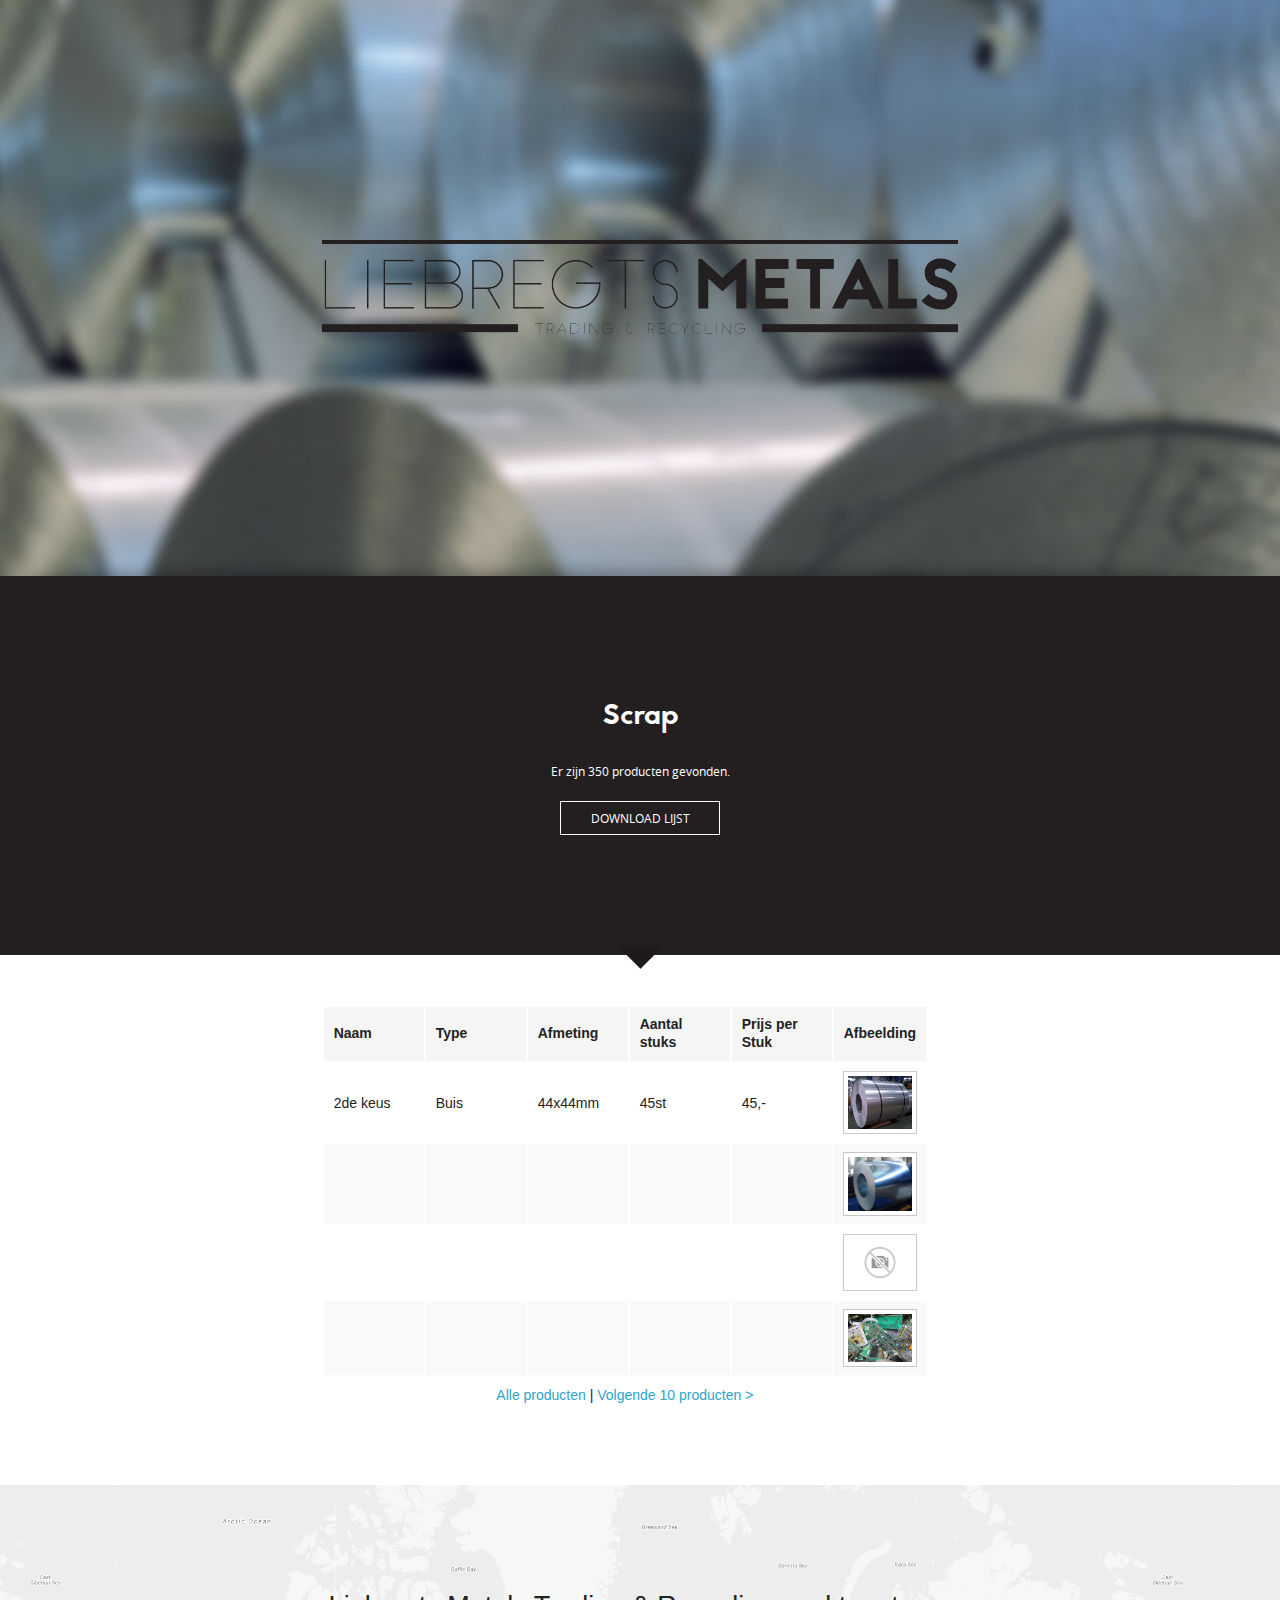
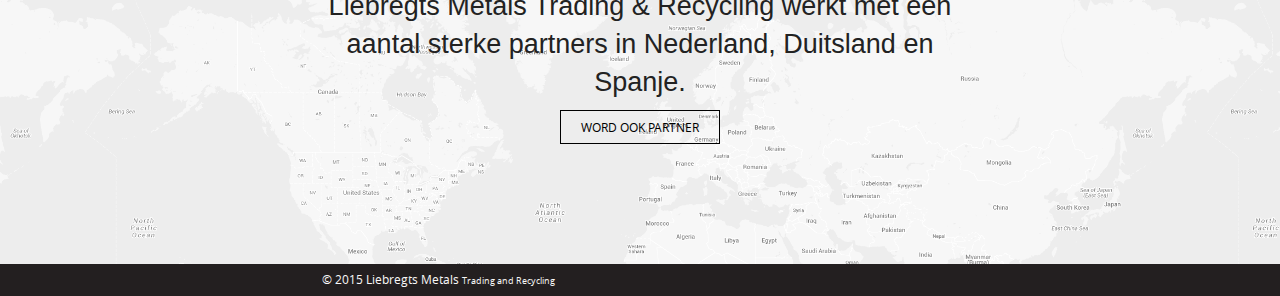
==== product.html @ 6880a7b4 "Update website! Changed some layout settings and added a new page." ====
<!doctype html>
<html class="no-js" lang="en">
<head>
<meta charset="utf-8" />
<meta name="viewport" content="width=device-width, initial-scale=1.0" />
<!--[if IE]><link rel="shortcut icon" href="img/lm32.ico"><![endif]-->

<!-- Firefox, Chrome, Safari, IE 11+ and Opera. 196x196 pixels in size. -->
<link rel="icon" href="img/lm192.ico">

<title>Liebregts Metals Trading & Recylcing</title>
<link rel="stylesheet" href="css/foundation.css" />
<link rel="stylesheet" href="css/screen.css" />
<script src="js/vendor/modernizr.js"></script>
</head>
<body>
<header id="header" class="divider-inside-bottom">
  <div class="row">
    <div class="large-8 medium-8 small-10 small-centered columns logo">
      <header> <img src="img/LiebregtsLogo.png" alt="Liebregts Metals trading and recycling" /> </header>
    </div>
  </div>
</header>

<section id="info">
    <div class="row">
        <div class="large-8 medium-8 small-10 small-centered columns">
            <article class="text100 text-center">
                <header>
                    <h2>Scrap</h2>
                    <p>Er zijn 350 producten gevonden.</p>
                    <a href="#contact" class="button ghost">Download lijst</a>
                </header>
            </article>
        </div>
    </div>
</section>

<section id="products">
  <div class="arrow_minfo"> <img src="img/arrow_info.png" alt="Contact Dropdown"> </div>

    <!-- main content goes here -->
 <div class="row">
    <div class="large-8 medium-8 small-10 small-centered columns">
        <table>
        <thead>
            <tr>
                <th width="100">Naam</th>
                <th width="100">Type</th>
                <th width="100">Afmeting</th>
                <th width="100">Aantal stuks</th>
                <th width="100">Prijs per Stuk</th>
                <th width="80">Afbeelding</th>
            </tr>
        </thead>
            <tbody>
                <tr>
                  <td>2de keus</td>
                  <td>Buis</td>
                  <td>44x44mm</td>
                  <td>45st</td>
                  <td>45,-</td>
                  <td><a class="th" href="img/products/DX51DZ.jpg"><img src="img/products/DX51DZ.jpg"></a></td>
                </tr>
                <tr>
                  <td></td>
                  <td></td>
                  <td></td>
                  <td></td>
                  <td></td>
                  <td><a class="th" href="img/products/dx51dz1.jpg"><img src="img/products/dx51dz1.jpg"></a></td>
                </tr>
                <tr>
                  <td></td>
                  <td></td>
                  <td></td>
                  <td></td>
                  <td></td>
                  <td><a class="th" href="img/no_image.png"><img src="img/products/no_image.png"></a></td>
                </tr>
                <tr>
                  <td></td>
                  <td></td>
                  <td></td>
                  <td></td>
                  <td></td>
                  <td><a class="th" href="img/cat_scrap.jpg"><img src="img/cat_scrap.jpg"></a></td>
                </tr>
            </tbody>
            <tbody>
                <tr>
                    <td class=" text-center" colspan="6"><a href="#">Alle producten</a> | <a href="#">Volgende 10 producten ></a></td>
                </tr>
            </tbody>
        </table>  
    </div>
  </div>

</section>

<section id="partner" style="background-image: url('img/partner_bg.png');">

  <div class="row">
    <div class="large-8 medium-8 small-10 small-centered columns">
            <article class="text100 text-center">
                <h3>Liebregts Metals Trading & Recycling werkt met een aantal sterke partners in Nederland, Duitsland en Spanje.</h3>
			<a href="#" class="button ghost">Word ook partner</a>
            </article>
    </div>
  </div>
</section>

<footer id="footer">
	<div class="row">
        <div class="large-8 medium-8 small-10 small-centered columns">
			<p>© 2015 Liebregts Metals <small>Trading and Recycling</small></p>
        </div>
    </div>
</footer>
<script src="js/vendor/jquery.js"></script>
<script src="js/foundation.min.js"></script>
<script>
      $(document).foundation();
	  
/*	  $(window).scroll(function() {
			if ($(this).scrollTop() > 1){  
				$('header').addClass("sticky");
			}
			else{
				$('header').removeClass("sticky");
			}
		});*/
</script>

<script type="text/javascript">

$(document).ready(function() {
$(function(){
        $('#contactForm').submit(function(e){

            // Stop the form actually posting
            e.preventDefault();
			
			var formData = {
				user_firstname: $("[name='firstname']").val(),
                user_surname: $("[name='surname']").val(),
                user_email: $("[name='email']").val(),
                user_company: $("[name='company']").val(),
                user_phone: $("[name='phone']").val(),
                user_message: $("[name='message']").val()
				}; //Array 
 
			$.ajax({
				url : "php/contact-form.php",
				type: "POST",
				data : formData,
				success: function(data, textStatus, jqXHR)
				{
					$("#contactForm :input").attr("disabled", true);
					$("#submit_btn").html('Sended');
					console.log(textStatus);
					console.log(jqXHR);
				},
				error: function (jqXHR, textStatus, errorThrown)
				{
					console.log(errorThrown);
				}
			});

        });
    });
});
</script>
</body>
</html>
---- css/screen.css ----
/* FONTS */
@font-face {
    font-family: 'open_sansregular';
    src: url('font/opensans-regular-webfont.eot');
    src: url('font/opensans-regular-webfont.eot?#iefix') format('embedded-opentype'),
         url('font/opensans-regular-webfont.woff2') format('woff2'),
         url('font/opensans-regular-webfont.woff') format('woff'),
         url('font/opensans-regular-webfont.ttf') format('truetype'),
         url('font/opensans-regular-webfont.svg#open_sansregular') format('svg');
    font-weight: normal;
    font-style: normal;
}
@font-face {
    font-family: 'jaapokki_regular';
    src: url('font/jaapokki-regular.eot');
    src: url('font/jaapokki-regular.eot?#iefix') format('embedded-opentype'),
         url('font/jaapokki-regular.woff') format('woff'),
         url('font/jaapokki-regular.ttf') format('truetype'),
         url('font/jaapokki-regular.svg#jaapokki-regular') format('svg');
    font-weight: normal;
    font-style: normal;
}
h1{
}

h2{
    font-family: 'jaapokki_regular';
    font-weight: normal;
    font-style: normal;
	font-size: 30px;
	padding: 1rem 0;
}
p{
    font-family: 'open_sansregular';
    font-weight: normal;
    font-style: normal;
	font-size: 12px;
}
label, small{
    font-family: 'open_sansregular';
    font-weight: normal;
    font-style: normal;
	font-size: 9px;
}

/* HEADER */
#header{
	position: relative;
	width: 100%;
	padding: 15rem 0;
	background: url(../img/headerbg.jpg) no-repeat center center fixed; 
	-webkit-background-size: cover;
	-moz-background-size: cover;
	-o-background-size: cover;
	background-size: cover;
}

.icons{
	width: 5rem;
	height: auto;

}

/*#header .logo{
	position: relative;
	top: 15rem;
}*/

/*
#header{
	
	// set animation
	-webkit-transition: all 0.4s ease;
	transition: all 0.4s ease;
}

#header.sticky {
	padding: 1rem;
	height: 8rem!important; 
}
*/

/* ARROW */
#arrowdown{
	width: 20px; 
	height: 20px;
	
	border-left: 20px solid transparent;
	border-right: 20px solid transparent;
	border-top: 20px solid #f00;
	
	margin: 0 auto;
	
}

/* Columns */
.column-3{
    -webkit-column-count: 3; /* Chrome, Safari, Opera */
    -moz-column-count: 3; /* Firefox */
    column-count: 3;
    -webkit-column-gap: 1.5rem; /* Chrome, Safari, Opera */
    -moz-column-gap: 1.5rem; /* Firefox */
    column-gap: 1.5rem;
    -webkit-column-span: all; /* Chrome, Safari, Opera */
    text-align: justify;
    text-justify: auto;
}
.column-3 p{
	padding-bottom: 10px;
}
.ghost{
	font-family: 'open_sansregular';
	text-transform: uppercase;
	font-weight: normal;
	font-style: normal;
	font-size: 12px;
	
	display: inline-block;
	width: 10rem;
	padding: 8px;
	color: #fff;
	border: 1px solid #fff;
	text-align: center;
	outline: none;
	text-decoration: none;
	background: none;
}

.ghost:hover,
.ghost:active {
  background-color: #fff;
  color: #000;
}

.navGhost{
	font-family: 'open_sansregular';
	text-transform: uppercase;
	font-weight: normal;
	font-style: normal;
	font-size: 12px;
	
	display: inline-block;
	width: 5rem;
	padding: 4px;
	color: #fff;
	border: 1px solid #fff;
	text-align: center;
	outline: none;
	text-decoration: none;
	background: none;
}

.navGhost:hover,
.navGhost:active {
  background-color: #fff;
  color: #000;
}

/* INFO */
#info{
	position: relative;
	width: 100%;
	color: #ffffff;
	background-color: #231f20;
}
#info h2{
	color: #ffffff;
}

/* TRADE */
#trade{
	position: relative;
}

.category { 
	position: relative; 
	width: 200px; /* for IE 6 */
	height: 400px;
	overflow: hidden;
	background-size: cover;
}

.category h2 { 
	position: absolute; 
	bottom: 100px; 
	left: 0; 
	width: 100%;
	text-align:center;
}

.category h2 a{
	font-size: 12px;
	margin-top: 10px;
	width: 80%;
}

.category h2 span {
   color: white;
   letter-spacing: -1px; 
   padding: 5px;
}

#trade ul li label{
    font-family: 'jaapokki_regular';
    font-weight: normal;
    font-style: normal;
	font-size: 30px;
	padding: 1rem 0;
	color: #ffffff;
	text-align:center;
	overflow: hidden;
	background-size: cover;
}

#trade .has-submenu{
	background-size: cover;
}
#trade .category-menu{
	color: #ffffff;
	text-align:center;
	padding: 3rem 0;
}
#trade .category-menu span{
    font-family: 'jaapokki_regular';
    font-weight: normal;
    font-style: normal;
	font-size: 1.2rem;
}

/* AGENCY */
#agency{
	position: relative;
	background-color: #eeeeee;
}

#agency .ghost{
	color: #000;
	border: 1px solid #000;
}

#agency .ghost:hover,
#agency .ghost:active {
  background-color: #000;
  color: #fff;
}

/* RECYCLING */
#recycling{
	position: relative;
}

#recycling .ghost{
	color: #000;
	border: 1px solid #000;
}

#recycling .ghost:hover,
#recycling .ghost:active {
  background-color: #000;
  color: #fff;
}


/* PARTNER */
#partner{
	position: relative;
	background-color: #ededed;
    overflow: hidden;
    background-size: cover;
}

#partner .ghost{
	color: #000;
	border: 1px solid #000;
}

#partner .ghost:hover,
#partner .ghost:active {
  background-color: #000;
  color: #fff;
}

/* CONTACT */
#contact{
	position: relative;
	background-color: #f8f7f7;
	padding: 50px 0;
}
.contactbtn{
	text-align: center;
}
.contactbtn2{
	text-align: center;
	width:100%;
	position: absolute;
	top: -11px;
}

#contact .ghost{
	color: #000;
	border: 1px solid #000;
}

#contact .ghost:hover,
#contact .ghost:active {
  background-color: #000;
  color: #fff;
}

/* FOOTER */
footer{
	height: 2rem;
	background-color: #231f20;
}
footer p{
	color: #f8f7f7;
	padding: 0;
	margin: 0.5em 0 0 0;
}

/* PRODUCTS */
#products{
	position: relative;
	background-color: #fff;
	padding: 50px 0;
}

#products table{
	border: none;
}
#products table .productPic{
	position: relative; 
	width: 80px; /* for IE 6 */
	height: 80px;
	overflow: hidden;
	background-size: cover;
    background-position: center; 
}

/* HACKS */

.fullWidth {
   width: 100%;
   margin-left: auto;
   margin-right: auto;
   max-width: initial;
}

.arrow_minfo{
	text-align: center;
	width:100%;
	position: absolute;
	top: -11px;
}

.text100{
	padding: 100px 0;
}

.divider-inside-bottom {
  position:relative;
  overflow:hidden; 
  border-bottom:1px solid #231f20; 
}
.divider-inside-bottom:before {
  content: ""; 
  position:absolute; 
  z-index: 1; 
  width:96%;  
  bottom: -10px; 
  height: 10px; 
  left: 2%; 
  border-radius: 100px / 5px; 
  box-shadow:0 0 18px rgba(0,0,0,0.6); 
}

.right-off-canvas-menu a{
	font-family: 'open_sansregular';
	font-weight: normal;
	font-style: normal;
	font-size: 12px;
}
.filter{
    background-color: #444444;
}
.right-submenu .info li{
	padding: 0.1rem 0.9375rem;	
	color: #231f20;
	font-family: 'open_sansregular';
	font-weight: normal;
	font-style: normal;
	font-size: 12px;
	border-bottom: none;
	margin: 0;
	/*border-top: 1px solid #5e5e5e;*/
}
.right-submenu .infoLabel{
	font-weight: bold;
	font-size: 14px;
	text-transform: uppercase;
}
.right-submenu .info li:nth-child(odd) {
	background-color: #eeeeee;
}
.right-submenu .info li:nth-child(even) {
    background-color: #f8f7f7;
}
li .infoProd{
    background-color: #f8f7f7;
}
#drop li a{
    color: #231f20;
}
#drop li a:hover{
    background-color: #f8f7f7;
}

.sub-nav{
    margin: 0 auto !important;
    width: -webkit-fit-content;
       width: -moz-fit-content;
            width: fit-content;
    }
.sub-nav a{
	padding: 0!important;
}
.magellan-nav {
  right: 0;
}
.sub-nav dt.active a, .sub-nav dd.active a, .sub-nav li.active a{
background-color: #000;
}
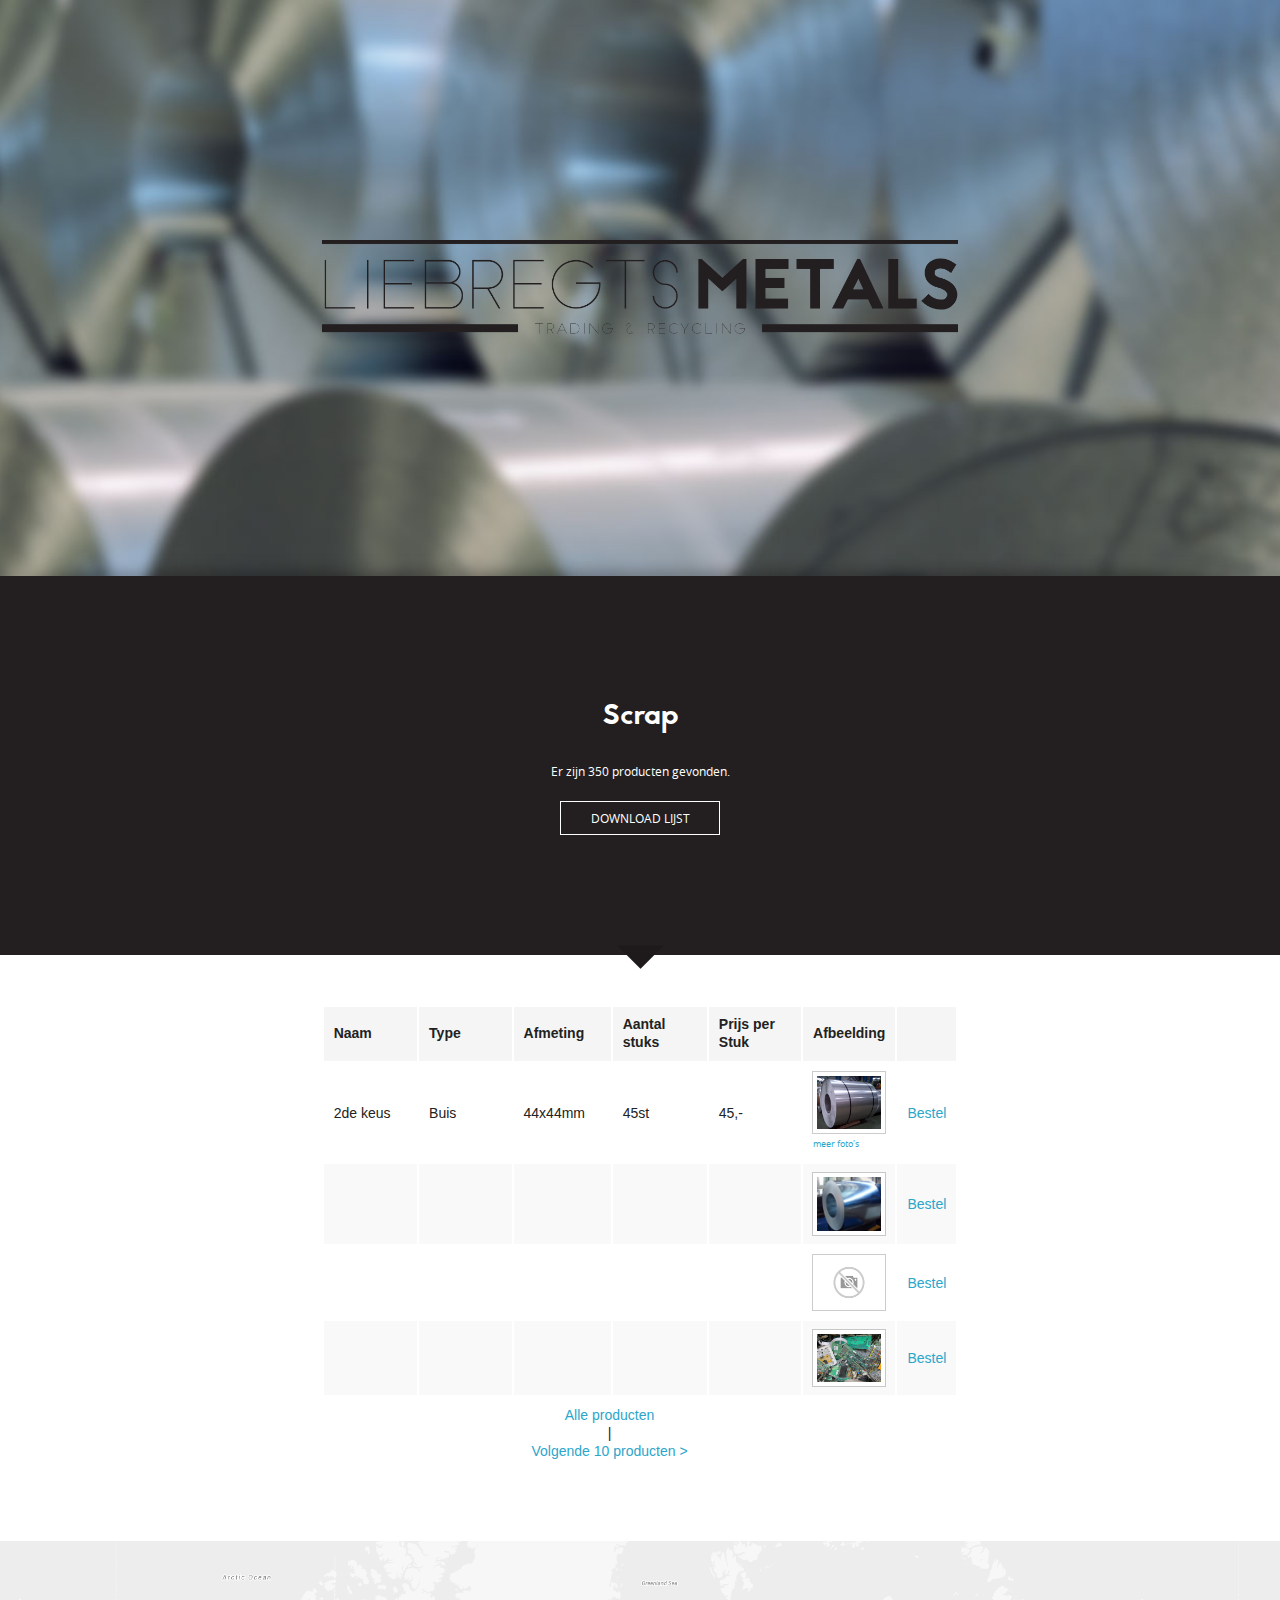
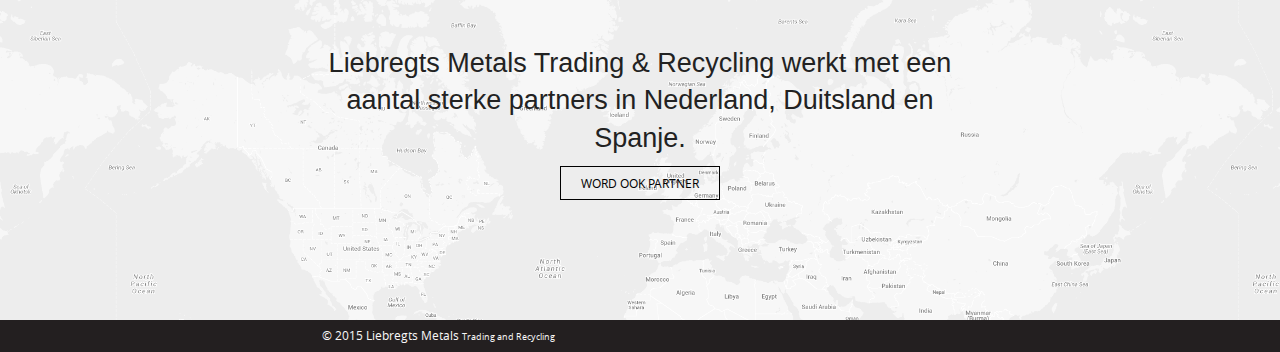
==== commit 56c93836: "Productlijst aangepast en menu toegevoegd." ====
--- a/product.html
+++ b/product.html
@@ -51,6 +51,7 @@
                 <th width="100">Aantal stuks</th>
                 <th width="100">Prijs per Stuk</th>
                 <th width="80">Afbeelding</th>
+                <th></th>
             </tr>
         </thead>
             <tbody>
@@ -60,7 +61,8 @@
                   <td>44x44mm</td>
                   <td>45st</td>
                   <td>45,-</td>
-                  <td><a class="th" href="img/products/DX51DZ.jpg"><img src="img/products/DX51DZ.jpg"></a></td>
+                  <td><a class="th" href="img/products/DX51DZ.jpg"><img src="img/products/DX51DZ.jpg"></a><a href="#LinkNaarDropBox"><small>meer foto's</small></a></td>
+                  <td><a href="">Bestel</a></td>
                 </tr>
                 <tr>
                   <td></td>
@@ -69,6 +71,7 @@
                   <td></td>
                   <td></td>
                   <td><a class="th" href="img/products/dx51dz1.jpg"><img src="img/products/dx51dz1.jpg"></a></td>
+                  <td><a href="">Bestel</a></td>
                 </tr>
                 <tr>
                   <td></td>
@@ -77,6 +80,7 @@
                   <td></td>
                   <td></td>
                   <td><a class="th" href="img/no_image.png"><img src="img/products/no_image.png"></a></td>
+                  <td><a href="">Bestel</a></td>
                 </tr>
                 <tr>
                   <td></td>
@@ -85,6 +89,7 @@
                   <td></td>
                   <td></td>
                   <td><a class="th" href="img/cat_scrap.jpg"><img src="img/cat_scrap.jpg"></a></td>
+                  <td><a href="">Bestel</a></td>
                 </tr>
             </tbody>
             <tbody>
--- a/css/screen.css
+++ b/css/screen.css
@@ -336,6 +336,11 @@
 	background-size: cover;
     background-position: center; 
 }
+#products table tr a {
+    display:block;
+    height:100%;
+    width:100%;
+}
 
 /* HACKS */
 
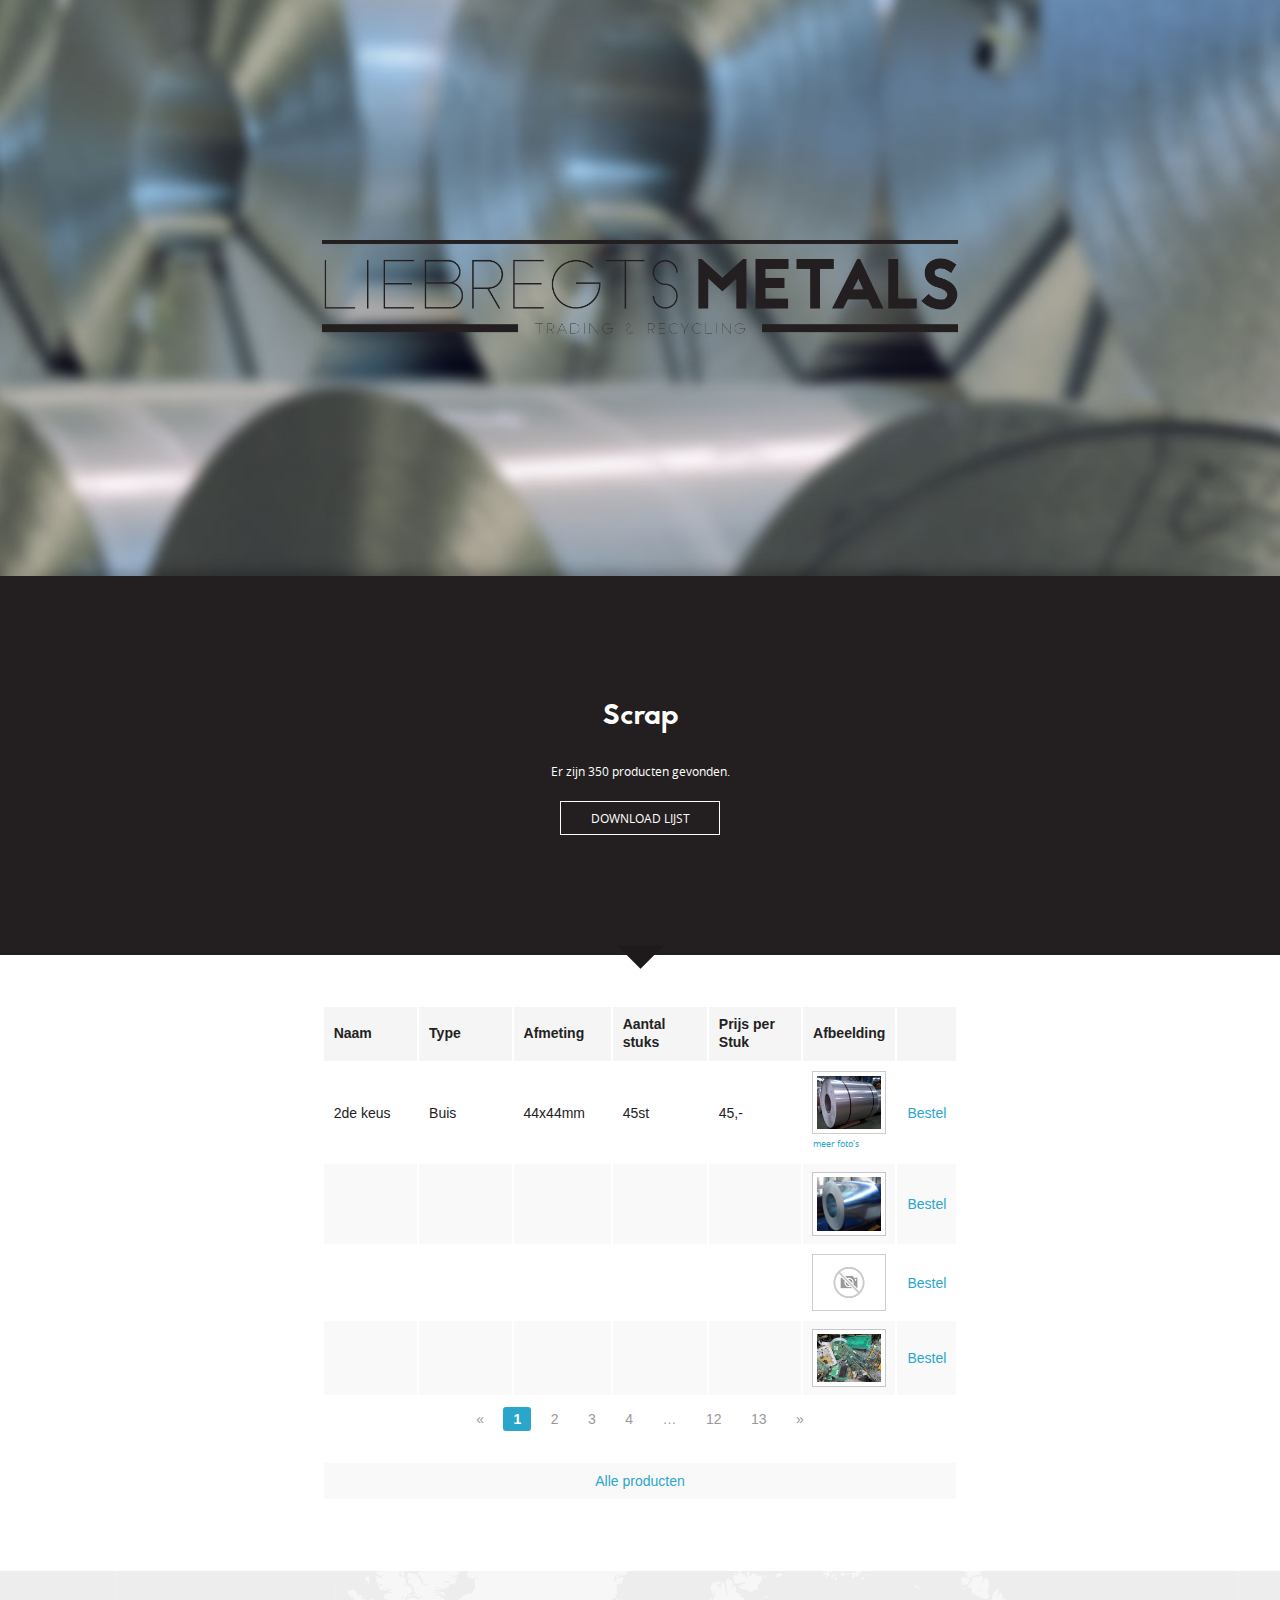
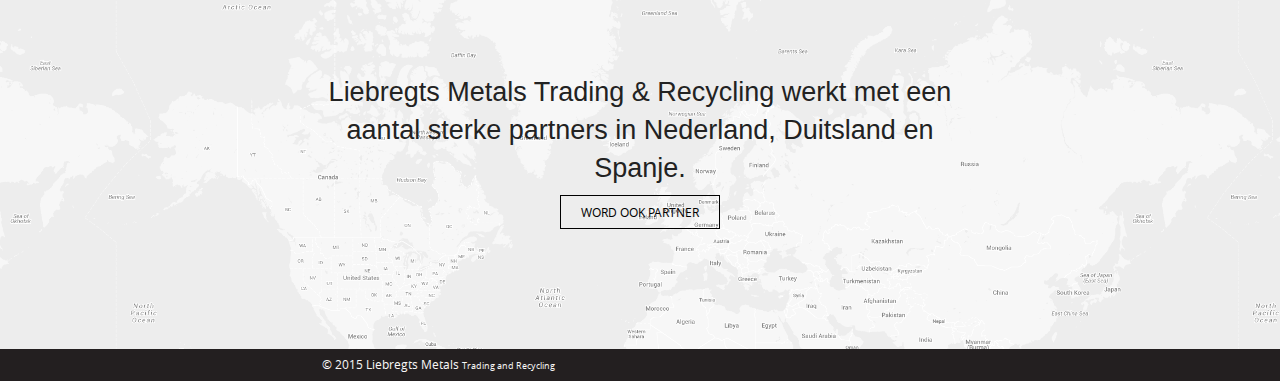
==== commit aba627e0: "Productpage updated, added pagination beneath the product list." ====
--- a/product.html
+++ b/product.html
@@ -94,8 +94,24 @@
             </tbody>
             <tbody>
                 <tr>
-                    <td class=" text-center" colspan="6"><a href="#">Alle producten</a> | <a href="#">Volgende 10 producten ></a></td>
+                    <td class=" text-center" colspan="7"><div class="pagination-centered">
+  <ul class="pagination">
+    <li class="arrow unavailable"><a href="">&laquo;</a></li>
+    <li class="current"><a href="">1</a></li>
+    <li><a href="">2</a></li>
+    <li><a href="">3</a></li>
+    <li><a href="">4</a></li>
+    <li class="unavailable"><a href="">&hellip;</a></li>
+    <li><a href="">12</a></li>
+    <li><a href="">13</a></li>
+    <li class="arrow"><a href="">&raquo;</a></li>
+  </ul>
+</div>
+            </td>
                 </tr>
+                <tr>
+            	<td class=" text-center" colspan="7"><a href="#">Alle producten</a></td>
+            </tr>
             </tbody>
         </table>  
     </div>
